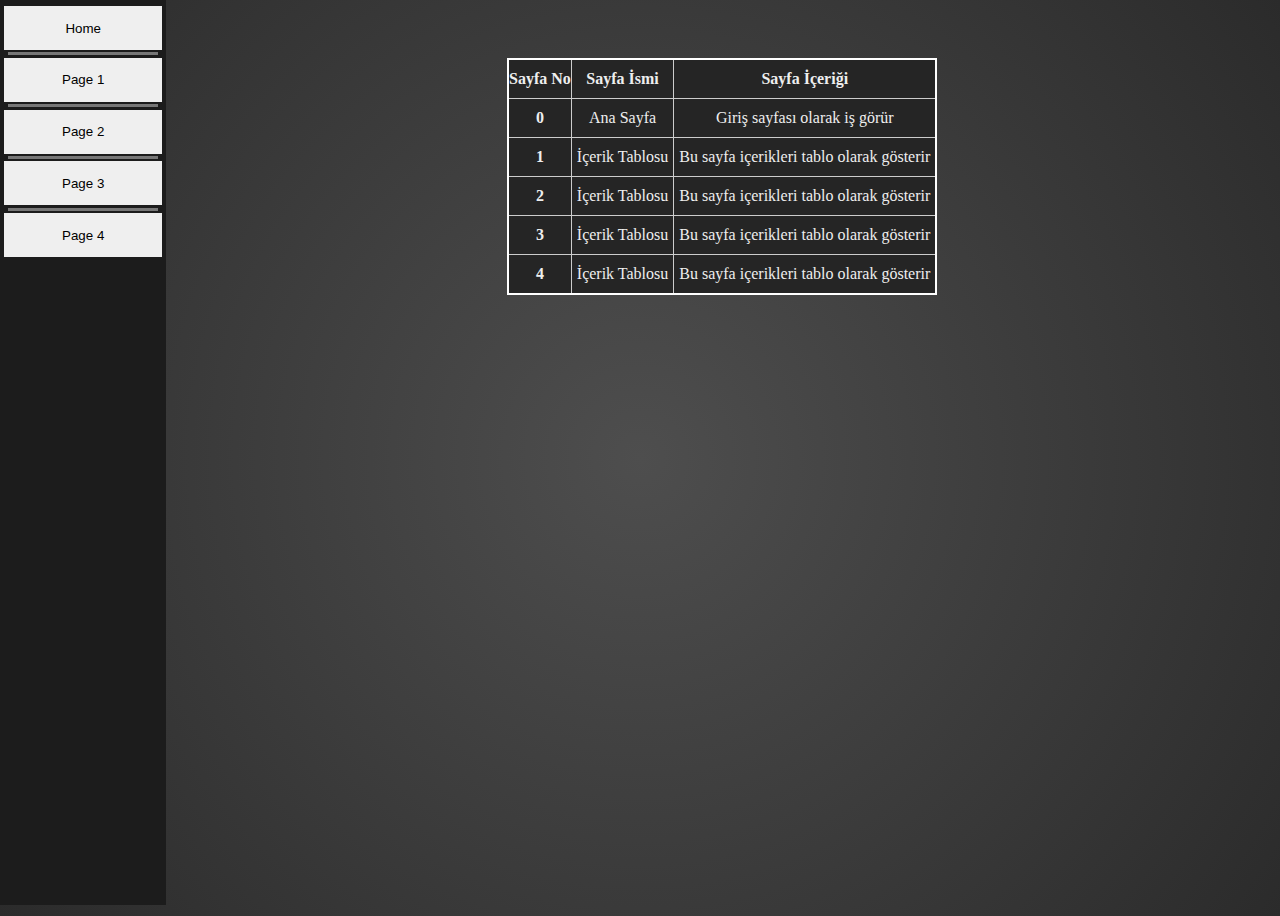
==== page1.html @ ec54f410 "Dosyaların Yüklenmesi" ====
<html>
<head>
    <title>Website</title>
    <link rel="stylesheet" href="style.css"></link>
</head>
<body>
    <div class="container">
        <div class="sidebar">
            <!-- NAVİGASYON -->
            <a href="index.html"><button class="sidebar-item">Home</button></a>
            <div class="style-line"></div>
            <a href="page1.html"><button class="sidebar-item">Page 1</button></a>
            <div class="style-line"></div>
            <a href="page2.html"><button class="sidebar-item">Page 2</button></a>
            <div class="style-line"></div>
            <a href="page3.html"><button class="sidebar-item">Page 3</button></a>
            <div class="style-line"></div>
            <a href="page4.html"><button class="sidebar-item">Page 4</button></a>
        </div>
        <div class="main">
            <div class="element">
                <!-- TABLO -->
                <table>
                    <thead>
                        <tr>
                            <th scope="col">Sayfa No</th>
                            <th scope="col">Sayfa İsmi</th>
                            <th scope="col">Sayfa İçeriği</th>
                        </tr>
                    </thead>
                    <tbody>
                        <tr>
                            <th scope="row">0</th>
                            <td>Ana Sayfa</td>
                            <td>Giriş sayfası olarak iş görür</td>
                        </tr>
                        <tr>
                            <th scope="row">1</th>
                            <td>İçerik Tablosu</td>
                            <td>Bu sayfa içerikleri tablo olarak gösterir</td>
                        </tr>
                        <tr>
                            <th scope="row">2</th>
                            <td>İçerik Tablosu</td>
                            <td>Bu sayfa içerikleri tablo olarak gösterir</td>
                        </tr>
                        <tr>
                            <th scope="row">3</th>
                            <td>İçerik Tablosu</td>
                            <td>Bu sayfa içerikleri tablo olarak gösterir</td>
                        </tr>
                        <tr>
                            <th scope="row">4</th>
                            <td>İçerik Tablosu</td>
                            <td>Bu sayfa içerikleri tablo olarak gösterir</td>
                        </tr>
                    </tbody>
                </table>
            </div>
        </div>
    </div>
</body>
</html>
---- style.css ----
body{
    display:flex;
    height: 100%;
    background-image: radial-gradient(circle at center, #4e4e4e, #2b2b2b);
}

.container{
    display:flex;
    width:100%;
    height:100%;
}

.style-line{
    display:flex;
    width: 90%;
    height: 0.3%;
    margin-left: 5%;
    margin-right: 5%;
    margin-top: 1.5%;
    margin-bottom: 1%;
    background-color: #777777;
}

.container p,h1{
    color:#eeeeee;
}

.main{
    margin-left:13%;
    width:100%;
    height:100%;
}

.element{
    display:flex;
    align-items: center;
    justify-content: center;
    margin-top:50px;
}

.sidebar{
    position:fixed;
    top:0;
    left:0;
    padding-top:5px;
    width:13%;
    height:100%;
    background-color:#1c1c1c;
    display: block;
    align-items: center;
    justify-content: center;
}

.sidebar-item{
    margin-left: 2.5%;
    margin-right: 2.5%;
    width: 95%;
    height: 5%;
    border:none;
    text-align: center;
    border-top:1px solid #1c1c1c;
}

.sidebar-item:hover{
    background-color: #999999;
    transition: 0.3s;
}


table{
    border:2px solid #ffffff;
    color: #eeeeee;
    border-collapse:collapse;
    text-align:center;
    background-color: #252525;
}

th{
    border:1px solid #cccccc;
    padding:10px 0px 10px 0px;
}

td{
    border:1px solid #cccccc;
    padding:0px 5px 0px 5px;
}
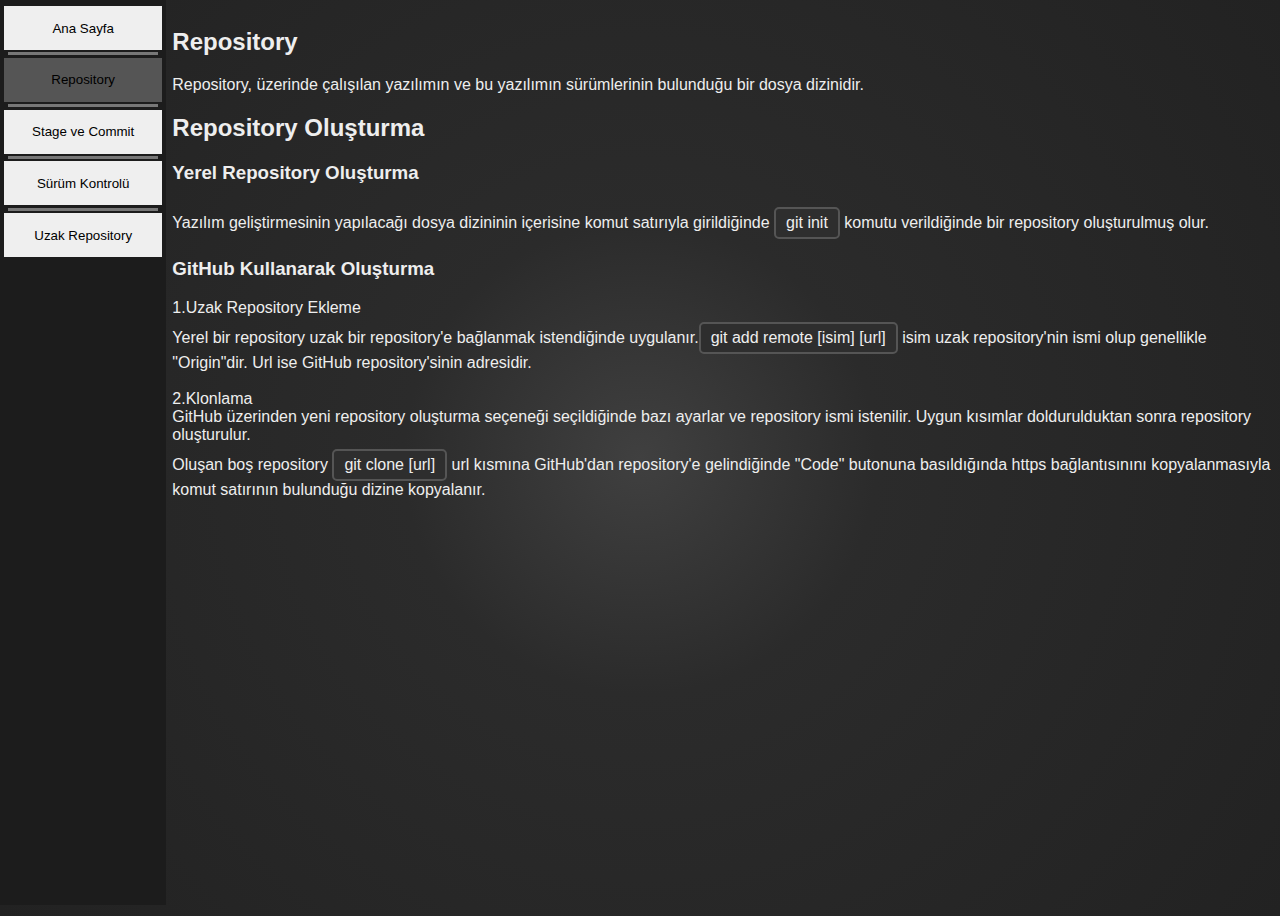
==== commit c7924444: "Proje ilerleme kayıt" ====
--- a/page1.html
+++ b/page1.html
@@ -7,56 +7,35 @@
     <div class="container">
         <div class="sidebar">
             <!-- NAVİGASYON -->
-            <a href="index.html"><button class="sidebar-item">Home</button></a>
+            <a href="index.html"><button class="sidebar-item">Ana Sayfa</button></a>
             <div class="style-line"></div>
-            <a href="page1.html"><button class="sidebar-item">Page 1</button></a>
+            <a href="page1.html"><button class="selected-sidebar-item">Repository</button></a>
             <div class="style-line"></div>
-            <a href="page2.html"><button class="sidebar-item">Page 2</button></a>
+            <a href="page2.html"><button class="sidebar-item">Stage ve Commit</button></a>
             <div class="style-line"></div>
-            <a href="page3.html"><button class="sidebar-item">Page 3</button></a>
+            <a href="page3.html"><button class="sidebar-item">Sürüm Kontrolü</button></a>
             <div class="style-line"></div>
-            <a href="page4.html"><button class="sidebar-item">Page 4</button></a>
+            <a href="page4.html"><button class="sidebar-item">Uzak Repository</button></a>
         </div>
         <div class="main">
-            <div class="element">
-                <!-- TABLO -->
-                <table>
-                    <thead>
-                        <tr>
-                            <th scope="col">Sayfa No</th>
-                            <th scope="col">Sayfa İsmi</th>
-                            <th scope="col">Sayfa İçeriği</th>
-                        </tr>
-                    </thead>
-                    <tbody>
-                        <tr>
-                            <th scope="row">0</th>
-                            <td>Ana Sayfa</td>
-                            <td>Giriş sayfası olarak iş görür</td>
-                        </tr>
-                        <tr>
-                            <th scope="row">1</th>
-                            <td>İçerik Tablosu</td>
-                            <td>Bu sayfa içerikleri tablo olarak gösterir</td>
-                        </tr>
-                        <tr>
-                            <th scope="row">2</th>
-                            <td>İçerik Tablosu</td>
-                            <td>Bu sayfa içerikleri tablo olarak gösterir</td>
-                        </tr>
-                        <tr>
-                            <th scope="row">3</th>
-                            <td>İçerik Tablosu</td>
-                            <td>Bu sayfa içerikleri tablo olarak gösterir</td>
-                        </tr>
-                        <tr>
-                            <th scope="row">4</th>
-                            <td>İçerik Tablosu</td>
-                            <td>Bu sayfa içerikleri tablo olarak gösterir</td>
-                        </tr>
-                    </tbody>
-                </table>
-            </div>
+            <h2>Repository</h2>
+            <p>
+                Repository, üzerinde çalışılan yazılımın ve bu yazılımın sürümlerinin bulunduğu bir dosya dizinidir.
+            </p>
+            <h2>Repository Oluşturma</h2>
+            <h3>Yerel Repository Oluşturma</h3>
+            <p>
+                Yazılım geliştirmesinin yapılacağı dosya dizininin içerisine komut satırıyla girildiğinde <span class="snippet">git init</span> komutu verildiğinde bir repository oluşturulmuş olur.
+            </p>
+            <h3>GitHub Kullanarak Oluşturma</h3>
+            <p>
+                1.Uzak Repository Ekleme<br>
+                Yerel bir repository uzak bir repository'e bağlanmak istendiğinde uygulanır.<span class="snippet">git add remote [isim] [url]</span> isim uzak repository'nin ismi olup genellikle "Origin"dir. Url ise GitHub repository'sinin adresidir.
+                <br><br>
+                2.Klonlama<br>
+                GitHub üzerinden yeni repository oluşturma seçeneği seçildiğinde bazı ayarlar ve repository ismi istenilir. Uygun kısımlar doldurulduktan sonra repository oluşturulur.
+                <br>Oluşan boş repository <span class="snippet">git clone [url]</span> url kısmına GitHub'dan repository'e gelindiğinde "Code" butonuna basıldığında https bağlantısınını kopyalanmasıyla komut satırının bulunduğu dizine kopyalanır. 
+            </p>
         </div>
     </div>
 </body>
--- a/style.css
+++ b/style.css
@@ -1,12 +1,13 @@
 body{
     display:flex;
     height: 100%;
-    background-image: radial-gradient(circle at center, #4e4e4e, #2b2b2b);
+    background-image: radial-gradient(circle at center, #404040, #2b2b2b 30%,#222222);
+    font-family: Arial, Helvetica, sans-serif;
 }
 
 .container{
     display:flex;
-    width:100%;
+    width:100%; 
     height:100%;
 }
 
@@ -21,7 +22,18 @@
     background-color: #777777;
 }
 
-.container p,h1{
+
+.snippet{
+    background-color:#2e2e2e;
+    padding: 5px 10px 5px 10px;
+    display:inline-block;
+    margin-top: 5px;
+    border:#555555 solid 2px;
+    border-radius: 5px;
+    color:#eeeeee;
+}
+
+.container p,h1,h2,h3{
     color:#eeeeee;
 }
 
@@ -61,6 +73,17 @@
     border-top:1px solid #1c1c1c;
 }
 
+.selected-sidebar-item{
+    margin-left: 2.5%;
+    margin-right: 2.5%;
+    width: 95%;
+    height: 5%;
+    border:none;
+    text-align: center;
+    border-top:1px solid #1c1c1c;
+    background-color: #555555;
+}
+
 .sidebar-item:hover{
     background-color: #999999;
     transition: 0.3s;
@@ -83,4 +106,23 @@
 td{
     border:1px solid #cccccc;
     padding:0px 5px 0px 5px;
+}
+
+/* MOBİL CİHAZLAR İÇİN AYARLAR*/
+
+@media(pointer: coarse){
+    .main{
+        margin-left: 30%;
+    }
+    body{
+        font-size:24px;
+    }
+    .sidebar{
+        width: 30%;
+        font-size:30px;
+    }
+    .sidebar-item{
+        height: 15%;
+        font-size:30px;
+    }
 }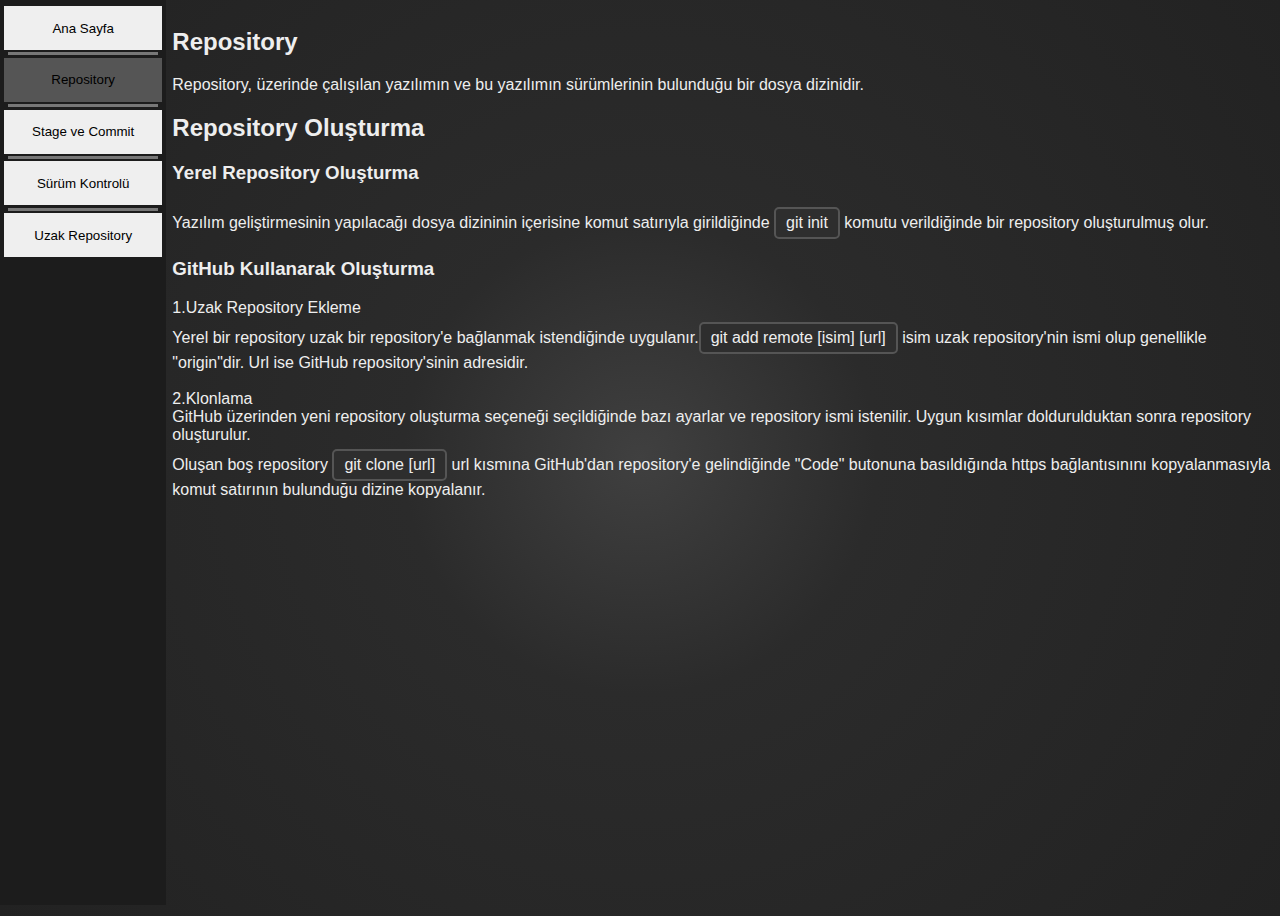
==== commit 45863608: "Görseller ve anlatım tahmini 3/5 ilerleme" ====
--- a/page1.html
+++ b/page1.html
@@ -30,7 +30,7 @@
             <h3>GitHub Kullanarak Oluşturma</h3>
             <p>
                 1.Uzak Repository Ekleme<br>
-                Yerel bir repository uzak bir repository'e bağlanmak istendiğinde uygulanır.<span class="snippet">git add remote [isim] [url]</span> isim uzak repository'nin ismi olup genellikle "Origin"dir. Url ise GitHub repository'sinin adresidir.
+                Yerel bir repository uzak bir repository'e bağlanmak istendiğinde uygulanır.<span class="snippet">git add remote [isim] [url]</span> isim uzak repository'nin ismi olup genellikle "origin"dir. Url ise GitHub repository'sinin adresidir.
                 <br><br>
                 2.Klonlama<br>
                 GitHub üzerinden yeni repository oluşturma seçeneği seçildiğinde bazı ayarlar ve repository ismi istenilir. Uygun kısımlar doldurulduktan sonra repository oluşturulur.
--- a/style.css
+++ b/style.css
@@ -39,7 +39,7 @@
 
 .main{
     margin-left:13%;
-    width:100%;
+    width:87%;
     height:100%;
 }
 
@@ -48,6 +48,27 @@
     align-items: center;
     justify-content: center;
     margin-top:50px;
+}
+
+.image-container{
+    display:flex;
+    align-items: center;
+    justify-content: center;
+    flex-direction: column;
+}
+
+.image-container img{
+    max-width: 100%;
+    height: auto;
+}
+
+.caption{
+    font-size:12px;
+    font-family: Arial, Helvetica, sans-serif;
+    font-style:italic;
+    display:block;
+    color:#eeeeee;
+    text-align:center;
 }
 
 .sidebar{
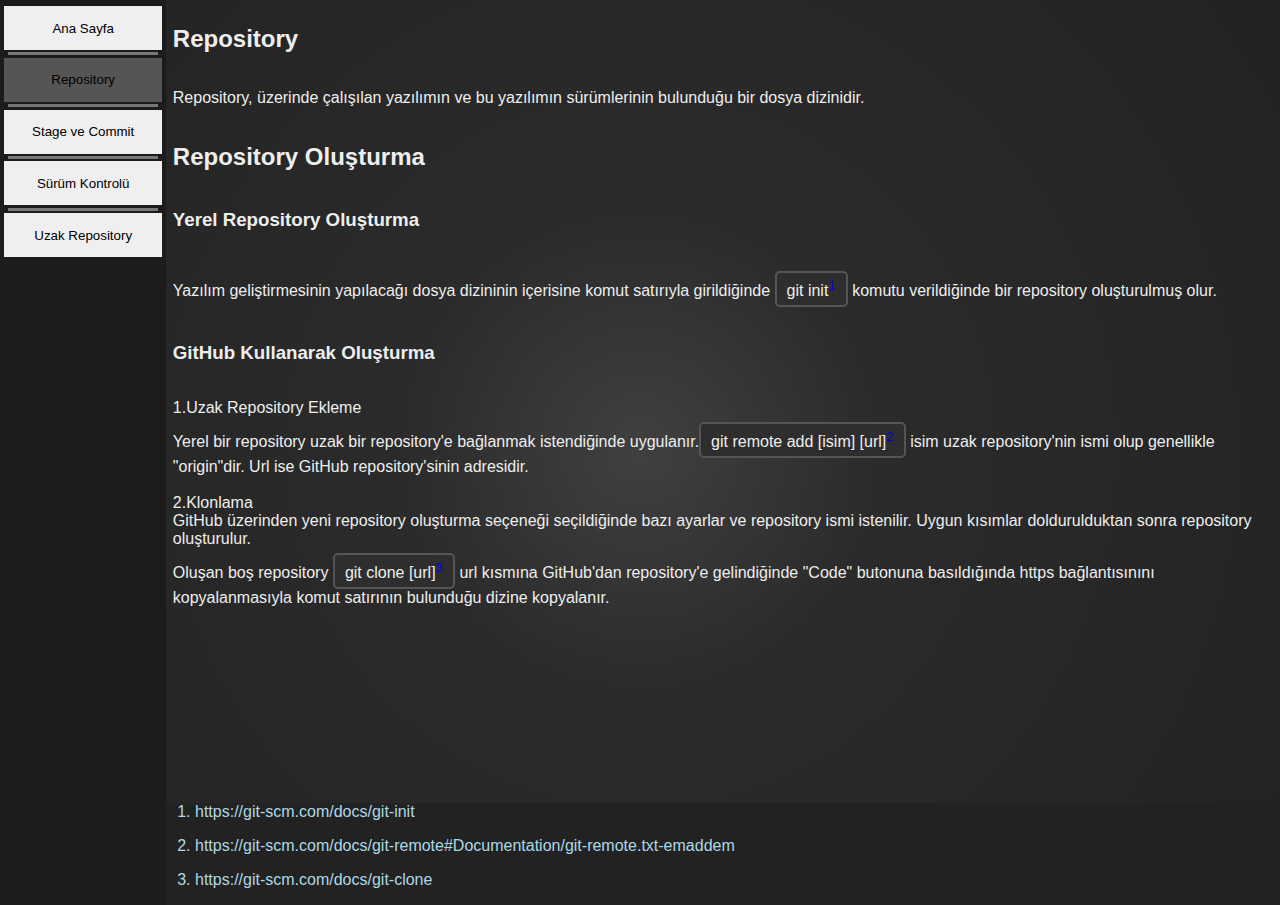
==== commit 2ccd1288: "İçerik tamamlandı" ====
--- a/page1.html
+++ b/page1.html
@@ -25,17 +25,24 @@
             <h2>Repository Oluşturma</h2>
             <h3>Yerel Repository Oluşturma</h3>
             <p>
-                Yazılım geliştirmesinin yapılacağı dosya dizininin içerisine komut satırıyla girildiğinde <span class="snippet">git init</span> komutu verildiğinde bir repository oluşturulmuş olur.
+                Yazılım geliştirmesinin yapılacağı dosya dizininin içerisine komut satırıyla girildiğinde <span class="snippet">git init<a href="#1"><sup>1</sup></a></span> komutu verildiğinde bir repository oluşturulmuş olur.
             </p>
             <h3>GitHub Kullanarak Oluşturma</h3>
             <p>
                 1.Uzak Repository Ekleme<br>
-                Yerel bir repository uzak bir repository'e bağlanmak istendiğinde uygulanır.<span class="snippet">git add remote [isim] [url]</span> isim uzak repository'nin ismi olup genellikle "origin"dir. Url ise GitHub repository'sinin adresidir.
+                Yerel bir repository uzak bir repository'e bağlanmak istendiğinde uygulanır.<span class="snippet">git remote add [isim] [url]<a href="#2"><sup>2</sup></a></span> isim uzak repository'nin ismi olup genellikle "origin"dir. Url ise GitHub repository'sinin adresidir.
                 <br><br>
                 2.Klonlama<br>
                 GitHub üzerinden yeni repository oluşturma seçeneği seçildiğinde bazı ayarlar ve repository ismi istenilir. Uygun kısımlar doldurulduktan sonra repository oluşturulur.
-                <br>Oluşan boş repository <span class="snippet">git clone [url]</span> url kısmına GitHub'dan repository'e gelindiğinde "Code" butonuna basıldığında https bağlantısınını kopyalanmasıyla komut satırının bulunduğu dizine kopyalanır. 
+                <br>Oluşan boş repository <span class="snippet">git clone [url]<a href="#3"><sup>3</sup></a></span> url kısmına GitHub'dan repository'e gelindiğinde "Code" butonuna basıldığında https bağlantısınını kopyalanmasıyla komut satırının bulunduğu dizine kopyalanır. 
             </p>
+            <div class="footnote-container">
+                <div class="footnotes">
+                    <a href="https://git-scm.com/docs/git-init" id="1">1. https://git-scm.com/docs/git-init</p>
+                    <a href="https://git-scm.com/docs/git-remote#Documentation/git-remote.txt-emaddem" id="2">2. https://git-scm.com/docs/git-remote#Documentation/git-remote.txt-emaddem</p>
+                    <a href="https://git-scm.com/docs/git-clone" id="3">3. https://git-scm.com/docs/git-clone</p>
+                </div>
+            </div>
         </div>
     </div>
 </body>
--- a/style.css
+++ b/style.css
@@ -3,11 +3,12 @@
     height: 100%;
     background-image: radial-gradient(circle at center, #404040, #2b2b2b 30%,#222222);
     font-family: Arial, Helvetica, sans-serif;
+    margin: 0;
 }
 
 .container{
     display:flex;
-    width:100%; 
+    width:100%;
     height:100%;
 }
 
@@ -32,15 +33,21 @@
     border-radius: 5px;
     color:#eeeeee;
 }
+.snippet a{
+    text-decoration: none;
+}
 
 .container p,h1,h2,h3{
     color:#eeeeee;
 }
 
 .main{
-    margin-left:13%;
+    margin:5px;
+    margin-left:13.5%;
     width:87%;
     height:100%;
+    display: flex;
+    flex-direction: column;
 }
 
 .element{
@@ -129,21 +136,51 @@
     padding:0px 5px 0px 5px;
 }
 
+.footnote-container{
+    margin-top: 1%;
+    display: flex;
+    flex-direction: column;
+    justify-items: flex-end;
+    justify-content: flex-end;
+    height: 100%;
+    width: 100%;
+}
+
+.footnotes{
+    margin-left:-0.6%;
+    bottom:0;
+    width: 100%;
+    background-color: #222222;
+}
+
+.footnotes a{
+    text-decoration: none;
+    margin-left: 1%;
+    color:lightblue;
+}
+
 /* MOBİL CİHAZLAR İÇİN AYARLAR*/
 
 @media(pointer: coarse){
     .main{
-        margin-left: 30%;
+        margin-left: 20%;
     }
     body{
         font-size:24px;
     }
     .sidebar{
-        width: 30%;
+        width: 20%;
         font-size:30px;
     }
     .sidebar-item{
-        height: 15%;
+        height: 10%;
         font-size:30px;
     }
+    .selected-sidebar-item{
+        height: 10%;
+        font-size:30px;
+    }
+    table{
+        font-size: 30px;
+    }
 }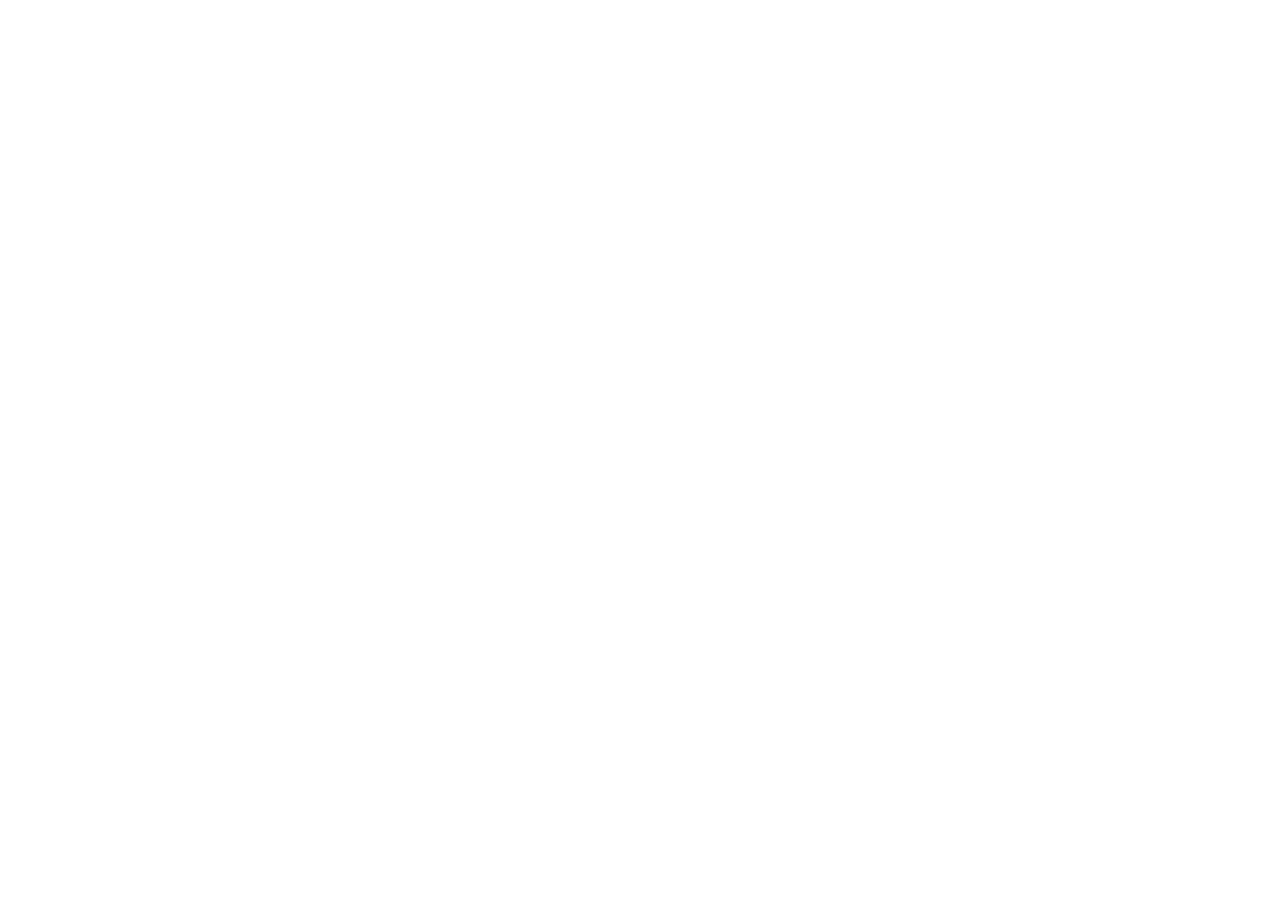
==== commit 62a5208b: "İçerik tamamlandı" ====
--- a/page1.html
+++ b/page1.html
@@ -1,6 +1,6 @@
 <html>
 <head>
-    <title>Website</title>
+    <title>Repository/title>
     <link rel="stylesheet" href="style.css"></link>
 </head>
 <body>
--- a/style.css
+++ b/style.css
@@ -35,6 +35,7 @@
 }
 .snippet a{
     text-decoration: none;
+    color:lightblue;
 }
 
 .container p,h1,h2,h3{
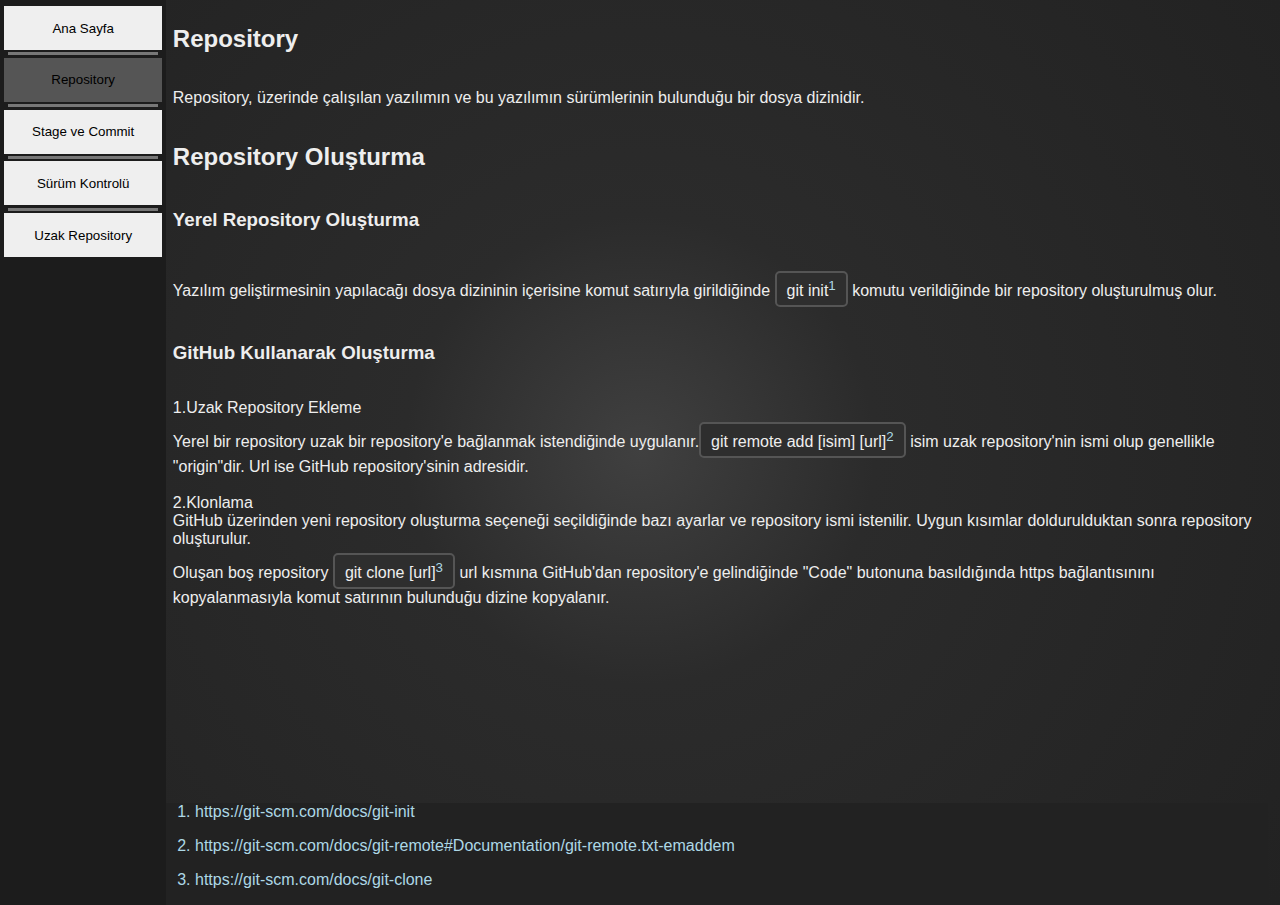
==== commit e74bf182: "İçerik tamamlandı" ====
--- a/page1.html
+++ b/page1.html
@@ -1,6 +1,6 @@
 <html>
 <head>
-    <title>Repository/title>
+    <title>Repository</title>
     <link rel="stylesheet" href="style.css"></link>
 </head>
 <body>
